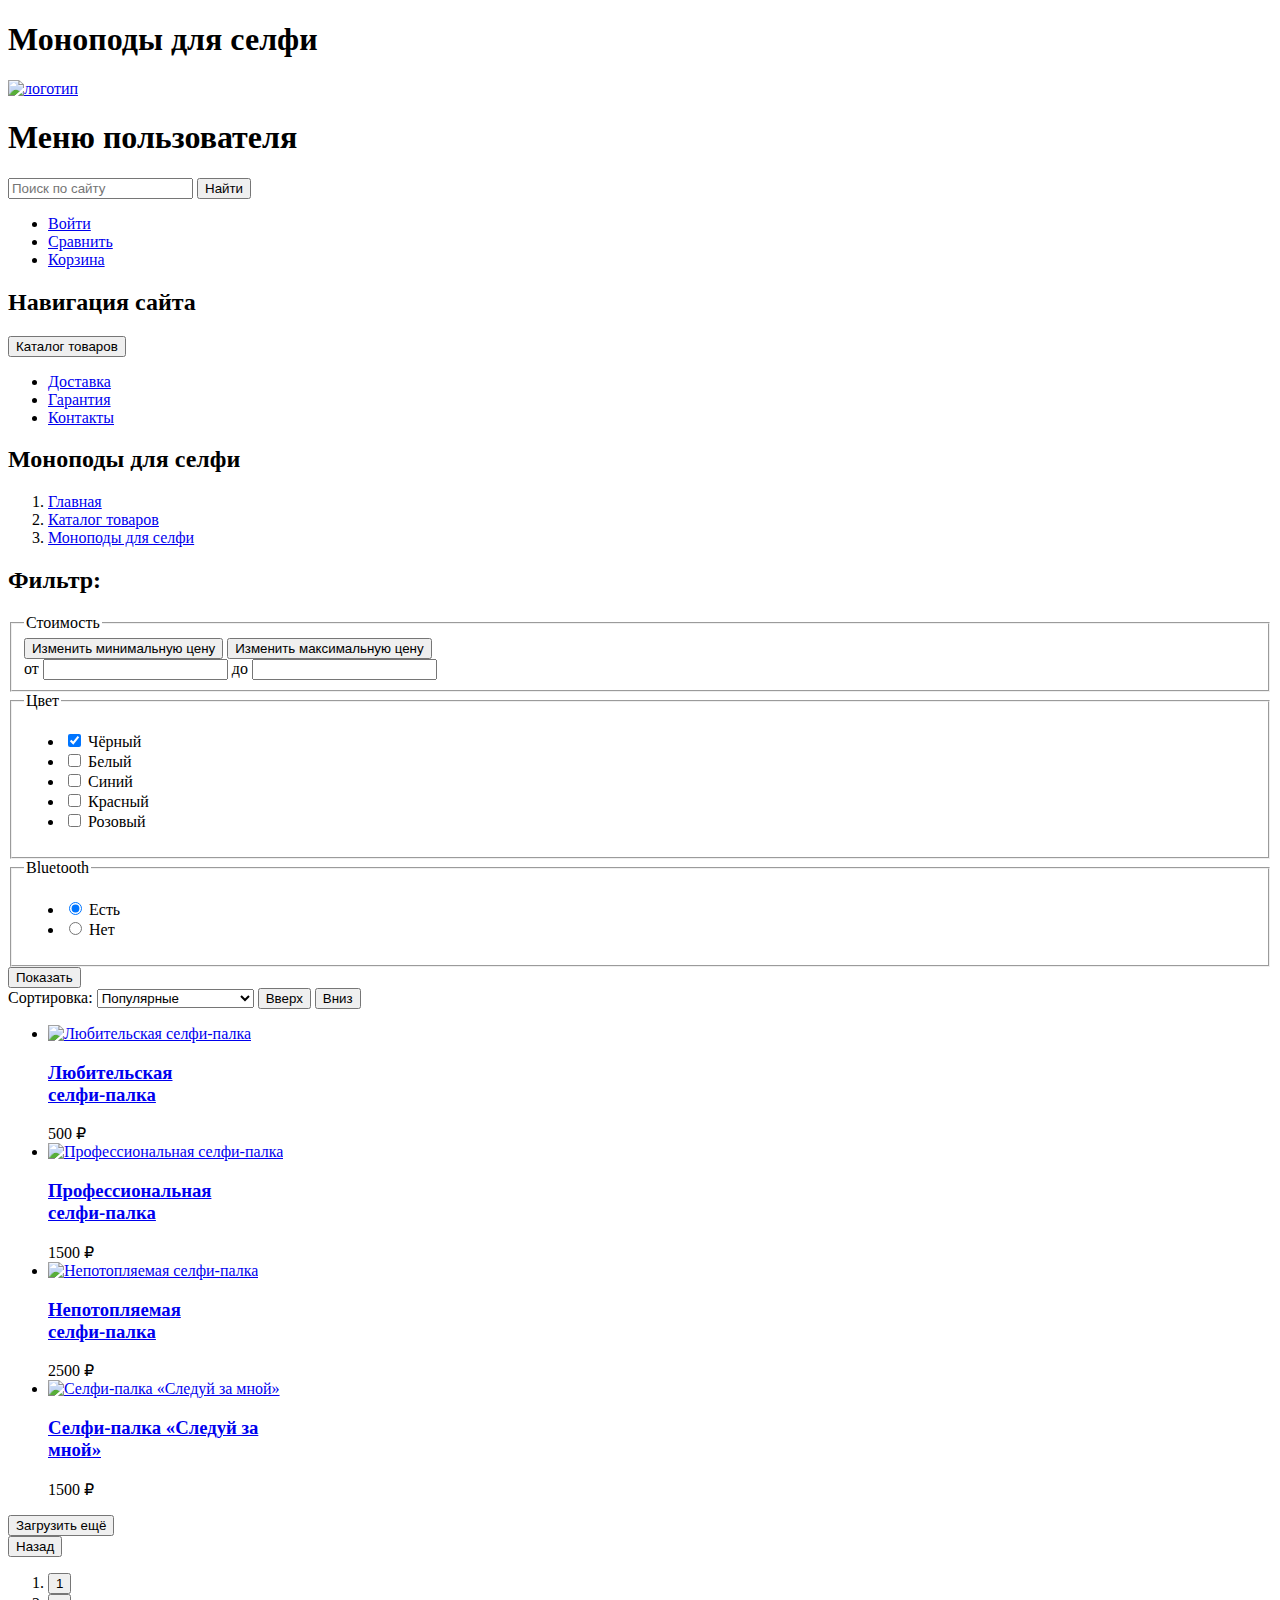
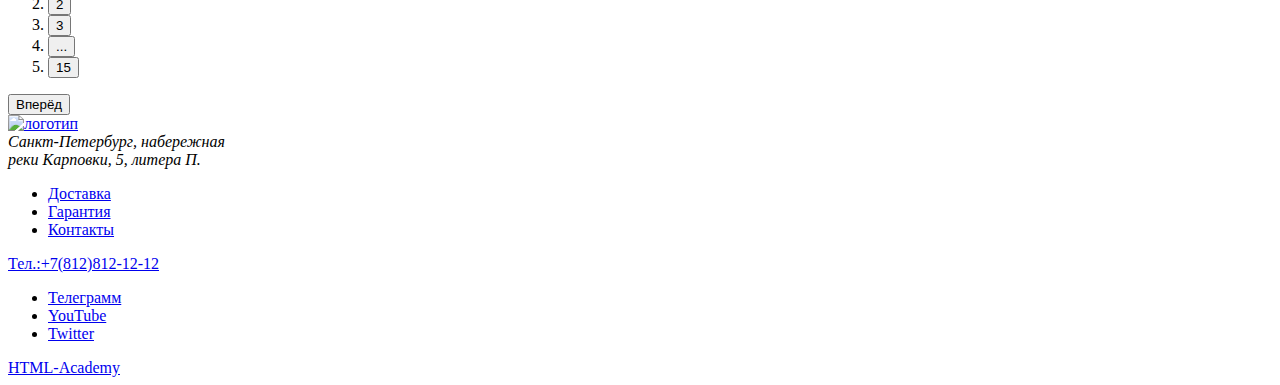
==== catalog.html @ 91c329b7 "Исправил." ====
<!DOCTYPE html>
<html lang="ru">
  <head>
    <meta charset="utf-8">
    <title>HTML Academy: Девайс</title>
    <link rel="stylesheet" href="styles/styles.css">
  </head>
  <body>
<header class="main-header">
  <h1 class="catalog-monopods-title">Моноподы для селфи</h1>
  <nav class="navigation">
  <a href="index.html">
    <img src="images/logo.png" class="logo" width="145" height="36" alt="логотип">
  </a>
<div class="user-menu">
  <h1 class="visually-hidden">Меню пользователя</h1>
  <form class="menu-search" method="get">
    <input type="text" placeholder="Поиск по сайту">
    <button class="menu-search-button" type="submit">Найти</button>
  </form>
  <ul class="user-menu-list">
    <li class="user-menu-item">
  <a href="#" class="header-login">Войти</a>
    </li>
    <li class="user-menu-item">
    <a href="#" class="menu-right-compare">Сравнить</a>
  </li>
  <li class="user-menu-item">
    <a href="#" class="menu-right-cart">Корзина</a>
  </li>
  </ul>
  </div>
  <h2 class="visually-hidden">Навигация сайта</h2>
  <button class="catalog-header">Каталог товаров</button>
  <ul class="navigation-list">
    <li class="navigation-item">
      <a href="#" class="navigation-link">Доставка</a>
    </li>
    <li class="navigation-item">
      <a href="#" class="navigation-link">Гарантия</a>
    </li>
    <li class="navigation-item">
      <a href="#" class="navigation-link">Контакты</a>
    </li>
  </ul>
</nav>
<div class="breadcrumbs">
  <h2 class="breadcrumbs-title">Моноподы для селфи</h2>
  <ol class="breadcrumbs-list">
    <li class="breadcrumbs-item">
      <a href="index.html" class="breadcrumbs-link">Главная</a>
    </li>
    <li class="breadcrumbs-item">
      <a href="catalog.html" class="breadcrumbs-link">Каталог товаров</a>
    </li>
    <li class="breadcrumbs-item">
      <a href="#" class="breadcrumbs-link">Моноподы для селфи</a>
    </li>
  </ol>
  </div>
</header>
<main class="catalog-main">
<section class="catalog">
  <form class="catalog-filter" action="https://echo.htmlacademy.ru/" method="get">
  <h2 class="catalog-filter-title">Фильтр:</h2>
  <fieldset class="catalog-filter-group">
    <legend class="catalog-filter-subtitle">Стоимость</legend>
    <div class="range">
    <button class="range-toggle toggle-min">
      <span class="visually-hidden">Изменить минимальную цену</span>
    </button>
    <button class="range-toggle toggle-max">
      <span class="visually-hidden">Изменить максимальную цену</span>
    </button>
    <div class="range-wrapper-inputs">
      <label class="catalog-filter-label">
        от <input class="range-input" type="number"  name="min-price">
      </label>
      <label class="catalog-filter-label">
        до <input class="range-input" type="number"  name="max-price">
      </label>
    </div>
    </div>
  </fieldset>
  <fieldset class="catalog-filter-group">
    <legend class="catalog-filter-subtitle">Цвет</legend>
    <ul class="color-list">
      <li class="color-item">
        <input type="checkbox" id="black" name="black" checked>
        <label for="black">Чёрный</label>
      </li>
      <li class="color-item">
        <input type="checkbox" id="white" name="white">
        <label for="white">Белый</label>
      </li>
      <li class="color-item">
        <input type="checkbox" id="blue" name="blue">
        <label for="blue">Синий</label>
      </li>
      <li class="color-item">
        <input type="checkbox" id="red" name="red">
        <label for="red">Красный</label>
      </li>
      <li class="color-item">
        <input type="checkbox" id="pink" name="pink">
        <label for="pink">Розовый</label>
      </li>
    </ul>
  </fieldset>
  <fieldset class="catalog-filter-group">
    <legend class="catalog-filter-subtitle">Bluetooth</legend>
    <ul class="bluetooth-list">
      <li class="bluetooth-item">
        <input type="radio" id="yes" name="bluetooth" checked>
        <label for="yes">Есть</label>
      </li>
      <li class="bluetooth-item">
        <input type="radio" id="no"  name="bluetooth">
        <label for="no">Нет</label>
      </li>
    </ul>
  </fieldset>
  <button class="filter-button" type="submit">Показать</button>
  </form>
</section>
<section class="catalog-section">
<div class="catalog-sorting">
  <label class="catalog-sorting-title" for="popular">Сортировка:</label>
<select class="catalog-sorting-select" id="popular">
  <option class="catalog-sorting-select-item">Популярные</option>
  <option class="catalog-sorting-select-item">Цена по возрастанию</option>
  <option class="catalog-sorting-select-item">Цена по убыванию</option>
</select>
<button class="catalog-sorting-up visually-hidden">Вверх</button>
<button class="catalog-sorting-down visually-hidden">Вниз</button>
</div>
<div class="catalog-menu">
<ul class="catalog-list">
  <li class="catalog-card">
   <a class="catalog-card-image-link" href="#">
    <img src="images/product-1.png" class="catalog-card-image" alt="Любительская селфи-палка">
   </a>
   <div class="catalog-card-content">
    <a class="catalog-card-content-link" href="#">
    <h3 class="catalog-card-content-title">Любительская<br>селфи-палка</h3>
    </a>
    <span class="catalog-card-content-price">500 ₽</span>
   </div>
  </li>
  <li class="catalog-card">
    <a class="catalog-card-image-link" href="#">
     <img src="images/product-2.png" class="catalog-card-image" alt="Профессиональная селфи-палка ">
    </a>
    <div class="catalog-card-content">
     <a class="catalog-card-content-link" href="#">
     <h3 class="catalog-card-content-title">Профессиональная<br>селфи-палка </h3>
     </a>
     <span class="catalog-card-content-price">1500 ₽</span>
    </div>
   </li>
   <li class="catalog-card">
    <a class="catalog-card-image-link" href="#">
     <img src="images/product-3.png" class="catalog-card-image" alt="Непотопляемая селфи-палка">
    </a>
    <div class="catalog-card-content">
     <a class="catalog-card-content-link" href="#">
     <h3 class="catalog-card-content-title">Непотопляемая<br>селфи-палка</h3>
     </a>
     <span class="catalog-card-content-price">2500 ₽</span>
    </div>
   </li>
   <li class="catalog-card">
    <a class="catalog-card-image-link" href="#">
     <img src="images/product-4.png" class="catalog-card-image" alt="Селфи-палка «Следуй за мной»">
    </a>
    <div class="catalog-card-content">
     <a class="catalog-card-content-link" href="#">
     <h3 class="catalog-card-content-title">Селфи-палка «Следуй за<br>мной»</h3>
     </a>
     <span class="catalog-card-content-price">1500 ₽</span>
    </div>
   </li>
</ul>
<button class="catalog-download-more">Загрузить ещё</button>
<div class="catalog-pagination">
  <button class="catalog-pagination-button-back">Назад</button>
  <ol class="catalog-pagination-list">
    <li class="catalog-pagination-item">
      <button class="catalog-pagination-number">1</button>
    </li>
    <li class="catalog-pagination-item">
      <button class="catalog-pagination-number">2</button>
    </li>
    <li class="catalog-pagination-item">
      <button class="catalog-pagination-number">3</button>
    </li>
    <li class="catalog-pagination-item">
      <button class="catalog-pagination-number">...</button>
    </li>
    <li class="catalog-pagination-item" start="15">
      <button class="catalog-pagination-number">15</button>
    </li>
  </ol>
  <button class="catalog-pagination-button-next">Вперёд</button>
</div>
</div>
</section>
</main>
<footer class="main-footer">
  <a href="index.html" >
    <img src="images/logo-footer.png" class="logo" alt="логотип ">
  </a>
  <address class="footer-address-text">Санкт-Петербург, набережная<br>реки Карповки, 5, литера П.</address>
  <div class="footer-navigation">
    <ul class="footer-menu-list">
      <li class="footer-menu-item">
        <a href="#" class="footer-menu-link">Доставка</a>
      </li>
      <li class="footer-menu-item">
        <a href="#" class="footer-menu-link">Гарантия</a>
      </li>
      <li class="footer-menu-item">
        <a href="#" class="footer-menu-link">Контакты</a>
      </li>
    </ul>
    </div>
    <a class="contacts-phone" href="tel:+78128121212">Тел.:+7(812)812-12-12</a>
    <ul class="footer-social-list">
      <li class="footer-social-item">
        <a class="buttom-social" href="https://t.me/htmlacademy">
          <span class="visually-hidden">Телеграмм</span>
        </a>
      </li>
      <li class="footer-social-item">
        <a class="buttom-social" href="https://www.youtube.com/user/htmlacademyru">
          <span class="visually-hidden">YouTube</span>
        </a>
      </li>
      <li class="footer-social-item">
        <a class="buttom-social" href="https://twitter.com/htmlacademy_ru">
          <span class="visually-hidden">Twitter</span>
        </a>
      </li>
    </ul>
    <a class="html-academy-link" href=" https://htmlacademy.ru/" >
      <span class="visually-hidden">HTML-Academy</span>
    </a>
  </footer>
    </body>
  </html>
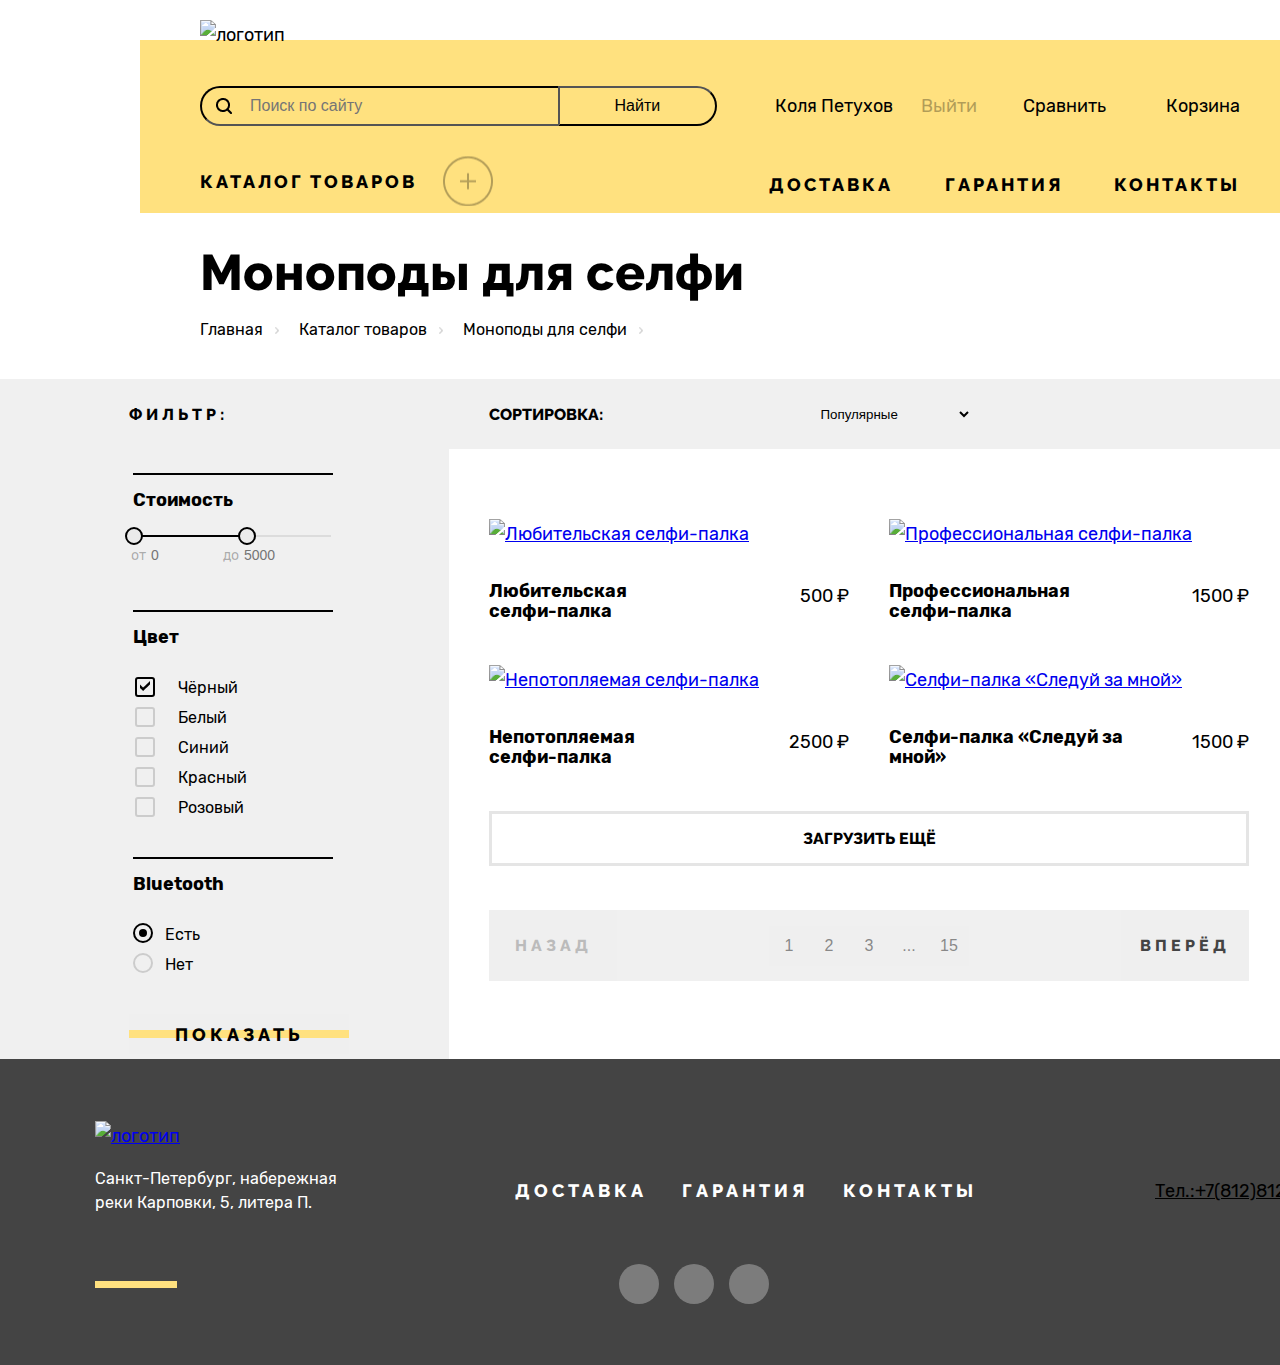
==== commit 5544e670: "Декоративные элементы" ====
--- a/catalog.html
+++ b/catalog.html
@@ -7,9 +7,9 @@
   </head>
   <body>
 <header class="main-header">
-  <h1 class="catalog-monopods-title">Моноподы для селфи</h1>
+  <h1 class="catalog-monopods-title visually-hidden">Моноподы для селфи</h1>
   <nav class="navigation">
-  <a href="index.html">
+  <a href="index.html" class="logo-header">
     <img src="images/logo.png" class="logo" width="145" height="36" alt="логотип">
   </a>
 <div class="user-menu">
@@ -18,10 +18,15 @@
     <input type="text" placeholder="Поиск по сайту">
     <button class="menu-search-button" type="submit">Найти</button>
   </form>
+  <ul class="user-login-list">
+    <li class="user-login-item">
+      <a href="#" class="header-login">Коля Петухов</a>
+        </li>
+    <li class="user-login-item close">
+       <a href="#" class="header-login closer">Выйти</a>
+    </li>
+  </ul>
   <ul class="user-menu-list">
-    <li class="user-menu-item">
-  <a href="#" class="header-login">Войти</a>
-    </li>
     <li class="user-menu-item">
     <a href="#" class="menu-right-compare">Сравнить</a>
   </li>
@@ -60,49 +65,51 @@
   </div>
 </header>
 <main class="catalog-main">
-<section class="catalog">
+<section class="catalog-filter-products">
   <form class="catalog-filter" action="https://echo.htmlacademy.ru/" method="get">
   <h2 class="catalog-filter-title">Фильтр:</h2>
-  <fieldset class="catalog-filter-group">
+  <fieldset class="catalog-filter-group range-group">
     <legend class="catalog-filter-subtitle">Стоимость</legend>
-    <div class="range">
+    <div class="range-scale">
+      <div class="range-bar">
     <button class="range-toggle toggle-min">
       <span class="visually-hidden">Изменить минимальную цену</span>
     </button>
     <button class="range-toggle toggle-max">
       <span class="visually-hidden">Изменить максимальную цену</span>
     </button>
+      </div>
+    </div>
     <div class="range-wrapper-inputs">
       <label class="catalog-filter-label">
-        от <input class="range-input" type="number"  name="min-price">
+        от <input class="range-input" type="number"  name="min-price" placeholder="0">
       </label>
       <label class="catalog-filter-label">
-        до <input class="range-input" type="number"  name="max-price">
+        до <input class="range-input" type="number"  name="max-price" placeholder="5000">
       </label>
     </div>
-    </div>
   </fieldset>
-  <fieldset class="catalog-filter-group">
+  <fieldset class="catalog-filter-group color-group">
     <legend class="catalog-filter-subtitle">Цвет</legend>
     <ul class="color-list">
       <li class="color-item">
-        <input type="checkbox" id="black" name="black" checked>
+        <input  type="checkbox" id="black" name="black" checked>
         <label for="black">Чёрный</label>
       </li>
       <li class="color-item">
-        <input type="checkbox" id="white" name="white">
+        <input  type="checkbox" id="white" name="white">
         <label for="white">Белый</label>
       </li>
       <li class="color-item">
-        <input type="checkbox" id="blue" name="blue">
+        <input  type="checkbox" id="blue" name="blue">
         <label for="blue">Синий</label>
       </li>
       <li class="color-item">
-        <input type="checkbox" id="red" name="red">
+        <input  type="checkbox" id="red" name="red">
         <label for="red">Красный</label>
       </li>
       <li class="color-item">
-        <input type="checkbox" id="pink" name="pink">
+        <input  type="checkbox" id="pink" name="pink">
         <label for="pink">Розовый</label>
       </li>
     </ul>
@@ -131,8 +138,10 @@
   <option class="catalog-sorting-select-item">Цена по возрастанию</option>
   <option class="catalog-sorting-select-item">Цена по убыванию</option>
 </select>
-<button class="catalog-sorting-up visually-hidden">Вверх</button>
-<button class="catalog-sorting-down visually-hidden">Вниз</button>
+<div class="catalog-sorting-button">
+<button class="catalog-sorting-up"> </button>
+<button class="catalog-sorting-down"> </button>
+</div>
 </div>
 <div class="catalog-menu">
 <ul class="catalog-list">
@@ -146,6 +155,9 @@
     </a>
     <span class="catalog-card-content-price">500 ₽</span>
    </div>
+   <div class="catalog-card-hover">
+    <a href="#" class="catalog-card-hover-link">Подробнее</a>
+   </div>
   </li>
   <li class="catalog-card">
     <a class="catalog-card-image-link" href="#">
@@ -157,6 +169,9 @@
      </a>
      <span class="catalog-card-content-price">1500 ₽</span>
     </div>
+    <div class="catalog-card-hover">
+      <a href="#" class="catalog-card-hover-link">Подробнее</a>
+     </div>
    </li>
    <li class="catalog-card">
     <a class="catalog-card-image-link" href="#">
@@ -168,6 +183,9 @@
      </a>
      <span class="catalog-card-content-price">2500 ₽</span>
     </div>
+    <div class="catalog-card-hover">
+      <a href="#" class="catalog-card-hover-link">Подробнее</a>
+     </div>
    </li>
    <li class="catalog-card">
     <a class="catalog-card-image-link" href="#">
@@ -179,6 +197,9 @@
      </a>
      <span class="catalog-card-content-price">1500 ₽</span>
     </div>
+    <div class="catalog-card-hover">
+      <a href="#" class="catalog-card-hover-link">Подробнее</a>
+     </div>
    </li>
 </ul>
 <button class="catalog-download-more">Загрузить ещё</button>
@@ -210,8 +231,8 @@
   <a href="index.html" >
     <img src="images/logo-footer.png" class="logo" alt="логотип ">
   </a>
-  <address class="footer-address-text">Санкт-Петербург, набережная<br>реки Карповки, 5, литера П.</address>
   <div class="footer-navigation">
+  <p class="footer-address-text">Санкт-Петербург, набережная<br>реки Карповки, 5, литера П.</p>
     <ul class="footer-menu-list">
       <li class="footer-menu-item">
         <a href="#" class="footer-menu-link">Доставка</a>
@@ -223,21 +244,23 @@
         <a href="#" class="footer-menu-link">Контакты</a>
       </li>
     </ul>
-    </div>
-    <a class="contacts-phone" href="tel:+78128121212">Тел.:+7(812)812-12-12</a>
+      <a class="contacts-phone" href="tel:+78128121212">Тел.:+7(812)812-12-12</a>
+    </div>
+    <div class="footer-bottom">
+    <hr color="#FFE17F" width="80px" size="7px">
     <ul class="footer-social-list">
       <li class="footer-social-item">
-        <a class="buttom-social" href="https://t.me/htmlacademy">
+        <a class="button-social" href="https://t.me/htmlacademy">
           <span class="visually-hidden">Телеграмм</span>
         </a>
       </li>
       <li class="footer-social-item">
-        <a class="buttom-social" href="https://www.youtube.com/user/htmlacademyru">
+        <a class="button-social" href="https://www.youtube.com/user/htmlacademyru">
           <span class="visually-hidden">YouTube</span>
         </a>
       </li>
       <li class="footer-social-item">
-        <a class="buttom-social" href="https://twitter.com/htmlacademy_ru">
+        <a class="button-social" href="https://twitter.com/htmlacademy_ru">
           <span class="visually-hidden">Twitter</span>
         </a>
       </li>
@@ -245,6 +268,7 @@
     <a class="html-academy-link" href=" https://htmlacademy.ru/" >
       <span class="visually-hidden">HTML-Academy</span>
     </a>
+    </div>
   </footer>
     </body>
   </html>
--- a/styles/styles.css
+++ b/styles/styles.css
@@ -0,0 +1,1605 @@
+@font-face {
+  font-family:"Raleway";
+  font-style: normal;
+  font-weight: 800;
+  src: url("../fonts/raleway/raleway-800.woff2") format("woff2");
+  font-display: swap;
+}
+@font-face {
+  font-family:"Rubik";
+  font-style: normal;
+  font-weight: 400;
+  src: url("../fonts/rubik/rubik-400.woff2") format("woff2");
+  font-display: swap;
+}
+@font-face {
+  font-family:"Rubik";
+  font-style: normal;
+  font-weight: 700;
+  src: url("../fonts/rubik/rubik-700.woff2") format("woff2");
+  font-display: swap;
+}
+html{
+  height: 100%;
+}
+body{
+  font-family:"Rubik";
+  font-size: 18px;
+  line-height: 30px;
+  background-color: white;
+  color: black;
+  margin: 0;
+  display: flex;
+ flex-direction: column;
+ min-height: 100%;
+ align-items: center;
+ min-width: 1440px;
+}
+.main-index{
+  flex-grow: 1;
+  display: flex;
+    flex-direction: column;
+    align-items: center;
+}
+.main-header{
+  margin: 0 auto;
+  padding-top: 40px;
+}
+.user-menu{
+  display: flex;
+  justify-content: space-between;
+  width: 100%;
+  align-items: center;
+  margin-bottom: 30px;
+}
+.navigation{
+  box-sizing: border-box;
+  padding: 0 60px;
+  padding-top: 46px;
+  background-color: #FFE17F;
+  display:flex;
+  flex-wrap: wrap;
+  justify-content: space-between;
+  width: 1160px;
+
+}
+.navigation a{
+  text-decoration: none;
+  color: black;
+}
+.user-login-list{
+  list-style-type: none;
+  padding: 0;
+  margin: 0;
+  min-width: 231px;
+  display: flex;
+  margin-left: 11px;
+}
+.user-login-item{
+  display: block;
+  height: 100%;
+}
+.user-login-item:first-child{
+  margin-right: 28px;
+  position: relative;
+}
+.user-login-item:first-child::before{
+  content: " ";
+  width: 15px;
+  height: 12px;
+  position: absolute;
+  background-image: url("../images/login-icon.png");
+  background-position: center;
+  background-repeat: no-repeat;
+  top:25%;
+  left: 0;
+}
+.header-login{
+  display: block;
+  height: 100%;
+  padding-left: 27px;
+}
+.user-login-item:hover{
+  opacity: 60%;
+}
+.user-login-item:active{
+  opacity: 30%;
+}
+.header-login:focus{
+  outline: none;
+  border: 2px solid #AF4FFF;
+}
+.closer{
+  opacity: 30%;
+  padding: 0;
+}
+
+.user-menu-list{
+  display: flex;
+  list-style-type: none;
+  padding: 0;
+  margin: 0;
+}
+.user-menu-item{
+  margin-right: 36px;
+  position: relative;
+}
+.user-menu-item a{
+  display: block;
+  height: 100%;
+  padding-left: 24px;
+}
+.user-menu-item:hover{
+  opacity: 60%;
+}
+.user-menu-item:active{
+  opacity: 30%;
+}
+.user-menu-item a:focus{
+  outline: none;
+  border: 2px solid #AF4FFF;
+}
+.user-menu-item:last-child{
+  margin-right: 0;
+}
+
+.menu-right-compare::before{
+  content: " ";
+  width: 10px;
+  height: 12px;
+  position: absolute;
+  background-image: url("../images/compare-icon.png");
+  background-position: center;
+  background-repeat: no-repeat;
+  top: 9px;
+  left: 0;
+}
+.user-menu-item:nth-child(2)::before{
+  content: " ";
+  width: 16px;
+  height: 14px;
+  position: absolute;
+  background-image: url("../images/cart-icon.png");
+  background-position: center;
+  background-repeat: no-repeat;
+  top: 6px;
+  left: 0;
+}
+.menu-search{
+  width: 517px;
+    display: flex;
+    height: 40px;
+    position: relative;
+}
+.menu-search input{
+  box-sizing: border-box;
+  width: 359px;
+  border-top-left-radius:50px ;
+  border-bottom-left-radius: 50px;
+  padding-left: 48px;
+  background-color: rgba(255,255,255,0);
+  border-color: black;
+  border-right: none;
+  font-size: 16px;
+  line-height: 20px;
+}
+.menu-search::before{
+  content: " ";
+  width: 16px;
+  height: 16px;
+  position: absolute;
+  background-image: url("../images/menu-search-icon.png");
+  background-position: center;
+  background-repeat: no-repeat;
+  top: 12px;
+  left: 16px;
+}
+.menu-search:focus{
+  outline: none;
+  border: 2px solid #AF4FFF;
+}
+.menu-search-button{
+  width: 160px;
+  border-top-right-radius: 50px;
+  border-bottom-right-radius: 50px;
+  background-color: rgba(255,255,255,0);
+  font-size: 16px;
+  line-height: 20px;
+}
+.menu-search-button:hover{
+  background-color: black;
+  color: white;
+}
+.menu-search-button:active{
+  background-color: black;
+  color: white;
+  opacity: 30%;
+}
+.menu-search-button:disabled{
+  opacity: 30%;
+}
+.navigation-list{
+  display: flex;
+  font-family: "Raleway";
+  text-transform: uppercase;
+  line-height: 21px;
+  list-style-type: none;
+  letter-spacing: 3px;
+  padding: 0;
+  min-width: 471px;
+  justify-content: space-between;
+}
+.navigation-link:hover{
+  opacity: 60%;
+}
+.navigation-link:active{
+  opacity: 30%;
+}
+.navigation-link:focus{
+  outline: none;
+  border: 2px solid #AF4FFF;
+}
+.catalog-header{
+  font-family: "Raleway";
+  text-transform: uppercase;
+  line-height: 21px;
+  height: 50px;
+  width: 293px;
+  background-color: rgba(255,255,255,0);
+  text-align: left;
+  padding: 0;
+  border: none;
+  font-size: 18px;
+  letter-spacing: 3px;
+  position: relative;
+  background-image: url("../images/catalog-plus1.png");
+  background-position: right;
+  background-repeat: no-repeat;
+  cursor: pointer;
+}
+
+.catalog-header:hover,
+.catalog-header:active
+{
+  background-image: url("../images/catalog-plus.png");
+  background-position: right;
+  background-repeat: no-repeat;
+}
+.catalog-header:focus{
+  outline: none;
+  border: 2px solid #AF4FFF;
+}
+.logo-header{
+  position: absolute;
+  top:20px;
+}
+.logo-header:hover{
+  opacity: 60%;
+}
+.logo-header:active{
+  opacity: 30%;
+}
+.logo-header:focus{
+  outline: none;
+  border: 2px solid #AF4FFF;
+}
+.visually-hidden {
+  position: absolute;
+  width: 1px;
+  height: 1px;
+  margin: -1px;
+  padding: 0;
+  border: 0;
+  clip: rect(0 0 0 0);
+  overflow: hidden;
+}
+
+.slider-index{
+  width: 1160px;
+  position: relative;
+  margin-bottom: 70px;
+}
+.slider-pagination{
+  padding: 0;
+  margin: 0;
+}
+.slider-number{
+  color: white;
+  display: block;
+  width: 1160px;
+  font-size: 180px;
+  font-weight: 700;
+  height: 126px;
+  text-align: end;
+  box-sizing: border-box;
+  padding-top: 61px;
+  padding-right: 51px;
+  background-color: #FFE17F;
+  position: absolute;
+  z-index: -1;
+}
+
+.slider-about-product{
+padding-top: 99px;
+padding-right: 12px;
+}
+.slider-pagination-item{
+  display: flex;
+  flex-wrap: wrap;
+  justify-content: space-between;
+}
+.slider-pagination-item img{
+  margin-top: -23px;
+}
+.slider-pagination-item:not(.active){
+  display: none;
+}
+.slider-pagination-title{
+  font-family: "Raleway";
+  font-size: 50px;
+  line-height: 50px;
+  margin: 0;
+  margin-bottom: 29px;
+}
+.slider-description{
+  margin: 0;
+  margin-bottom: 50px;
+}
+.slider-pagination-detailed{
+  font-family: "Raleway";
+  text-transform: uppercase;
+  letter-spacing: 4px;
+  display: block;
+  width: 220px;
+  height: 40px;
+  text-align: center;
+  color: black;
+  text-decoration: none;
+  margin-bottom: 50px;
+  position: relative;
+  background-color: rgba(255,255,255,0);
+  box-sizing: border-box;
+    padding-top: 5px;
+}
+.slider-pagination-detailed::before{
+  position: absolute;
+  content: " ";
+  width: 220px;
+  height: 8px;
+  background-color: #FFE17F;
+  top: 15px;
+  left:0;
+  z-index: -1;
+}
+.slider-pagination-detailed:hover{
+  background-color: #FFE17F;
+}
+.slider-pagination-detailed:active{
+  background-color: #FFCC33;
+}
+.slider-pagination-detailed:focus{
+  outline: none;
+  border: 2px solid #AF4FFF;
+}
+.slider-pagination-feature{
+  display: flex;
+  padding: 0;
+  list-style-type: none;
+}
+.feature-item{
+  margin-right: 20px;
+}
+.feature-title{
+  font-size: 36px;
+  font-weight: 400;
+  margin: 0;
+  margin-bottom: 12px;
+}
+.feature-item span{
+  font-size: 16px;
+}
+.slider-controls{
+  position: absolute;
+  width: 530px;
+  display: flex;
+  justify-content: space-between;
+  top:186px;
+  left:30px;
+}
+.slider-next{
+  width: 20px;
+  height: 60px;
+  border: none;
+  background-image: url("../images/slider-next.png");
+  background-position: center;
+  background-repeat: no-repeat;
+  background-color: white;
+  cursor: pointer;
+}
+.slider-back{
+  width: 20px;
+  height: 60px;
+  border: none;
+  background-image: url("../images/slider-back.png");
+  background-position: center;
+  background-repeat: no-repeat;
+  background-color: white;
+  cursor: pointer;
+}
+.slider-button:hover{
+  opacity: 60%;
+}
+.slider-button:active{
+  opacity: 30%;
+}
+.slider-button:focus{
+  outline: none;
+  border: 2px solid #AF4FFF;
+}
+.indicator-list{
+  padding: 0;
+  margin: 0;
+  display: flex;
+  justify-content: center;
+  list-style-type: none;
+  position: absolute;
+    left: 45%;
+    bottom: -6px;
+}
+.indicator-button{
+  width: 12px;
+  height: 12px;
+  border: 2px solid black;
+  background-color: white;
+  border-radius: 50%;
+  padding: 0;
+  margin-left: 20px;
+}
+.indicator-button:hover{
+  opacity: 60%;
+}
+.indicator-button:active{
+  opacity: 30%;
+}
+.indicator-button:active{
+  outline: none;
+  border: 2px solid #AF4FFF;
+}
+.indicator-slider-1{
+  background-color: black;
+}
+.category-catalog{
+  margin: 0;
+  padding: 0;
+  display: flex;
+  list-style-type: none;
+  width: 1160px;
+  justify-content: space-between;
+  margin-bottom: 70px;
+}
+.category-catalog-item{
+  height: 253px;
+  width: 164px;
+  box-sizing: border-box;
+  line-height: 24px;
+}
+.category-catalog-link{
+  font-family: "Raleway";
+    text-decoration: none;
+    color: black;
+    height: 100%;
+    display: block;
+    padding-top: 192px;
+    box-sizing: border-box;
+}
+.category-catalog-item:nth-child(1) a{
+  background-image: url("../images/vr-glasses.png"), linear-gradient(to bottom, #FFE17F 160px, white 0%);
+  background-repeat: no-repeat;
+  background-position-x: 50%;
+  background-position-y: 25%;
+}
+.category-catalog-item:nth-child(1) a:hover{
+  background-image: url("../images/vr-glasses.png"), linear-gradient(to bottom, #FFC700 160px, white 0%);
+  background-repeat: no-repeat;
+  background-position-x: 50%;
+  background-position-y: 25%;
+}
+.category-catalog-item:nth-child(2){
+  background-image: url("../images/monopods.png"), linear-gradient(to bottom, #FFE17F 160px, white 0%);
+  background-repeat: no-repeat;
+  background-position-x: 50%;
+  background-position-y: 31%;
+}
+.category-catalog-item:nth-child(2) a:hover{
+  background-image: url("../images/monopods.png"), linear-gradient(to bottom, #FFC700 160px, white 0%);
+  background-repeat: no-repeat;
+  background-position-x: 50%;
+  background-position-y: 31%;
+}
+.category-catalog-item:nth-child(3){
+  background-image: url("../images/action-camera.png"), linear-gradient(to bottom, #FFE17F 160px, white 0%);
+  background-repeat: no-repeat;
+  background-position-x: 50%;
+  background-position-y: 21%;
+}
+.category-catalog-item:nth-child(3) a:hover{
+  background-image: url("../images/action-camera.png"), linear-gradient(to bottom, #FFC700 160px, white 0%);
+  background-repeat: no-repeat;
+  background-position-x: 50%;
+  background-position-y: 21%;
+}
+.category-catalog-item:nth-child(4){
+  background-image: url("../images/fitnes.svg"), linear-gradient(to bottom, #FFE17F 160px, white 0%);
+  background-repeat: no-repeat;
+  background-position-x: 50%;
+  background-position-y: 23%;
+}
+.category-catalog-item:nth-child(4) a:hover{
+  background-image: url("../images/fitnes.svg"), linear-gradient(to bottom, #FFC700 160px, white 0%);
+  background-repeat: no-repeat;
+  background-position-x: 50%;
+  background-position-y: 23%;
+}
+.category-catalog-item:nth-child(5){
+  background-image: url("../images/watch.png"), linear-gradient(to bottom, #FFE17F 160px, white 0%);
+  background-repeat: no-repeat;
+  background-position-x: 50%;
+  background-position-y: 19%;
+}
+.category-catalog-item:nth-child(5) a:hover{
+  background-image: url("../images/watch.png"), linear-gradient(to bottom, #FFC700 160px, white 0%);
+  background-repeat: no-repeat;
+  background-position-x: 50%;
+  background-position-y: 19%;
+}
+.category-catalog-item:nth-child(6){
+  background-image: url("../images/quadrocopter.png"), linear-gradient(to bottom, #FFE17F 160px, white 0%);
+  background-repeat: no-repeat;
+  background-position-x: 50%;
+  background-position-y: 23%;
+}
+.category-catalog-item:nth-child(6) a:hover{
+  background-image: url("../images/quadrocopter.png"), linear-gradient(to bottom, #FFC700 160px, white 0%);
+  background-repeat: no-repeat;
+  background-position-x: 50%;
+  background-position-y: 23%;
+}
+.category-catalog-item:active{
+  opacity: 30%;
+}
+.category-catalog-item a:focus{
+  outline: none;
+  border: 2px solid #AF4FFF;
+}
+.advantages{
+  display: flex;
+  background:linear-gradient(to bottom, white 102px, #F0F0F0 0%);
+  margin-bottom: 70px;
+  width: 1440px;
+  padding-left: 37px;
+  box-sizing: border-box;
+  height: 391px;
+}
+.advantages-group{
+  list-style-type: none;
+  padding: 0;
+  min-height: 270px;
+  width: 287px;
+  margin-right: 117px;
+  margin-top: 60px;
+  margin-left: 100px;
+  position: relative;
+}
+.advantages-group::before{
+  content: " ";
+width: 7px;
+height: 319px;
+background-color: black;
+position: absolute;
+top: -60px;
+left: 280px;
+z-index: 0;
+}
+.advantages-group-item{
+  background-color: rgba(255,255,255,0);
+  margin-bottom: 35px;
+}
+.advantages-group-item:first-child{
+  background-color: black;
+}
+.advantages-group-item:first-child button{
+  color: #FFE17F;
+}
+.advantages-group-item:first-child button:hover,
+.advantages-group-item:first-child button:active{
+  margin-left: 15px;
+}
+.advantages-group-item:last-child{
+  margin-bottom: 0;
+}
+.advantages-group-button{
+  font-size: 18px;
+  font-family: "Raleway";
+  text-transform: uppercase;
+  letter-spacing: 4px;
+  border: none;
+  width: 160px;
+  height: 40px;
+  background-color: rgba(255,255,255,0);
+  position: relative;
+  cursor: pointer;
+  background-image: url("../images/back-button.png");
+  background-repeat: no-repeat;
+  background-position: center;
+}
+.advantages-group-item:not(:first-child) button:hover{
+  background-color: #FFE17F;
+}
+.advantages-group-item:not(:first-child) button:active{
+  background-color: #FFC700;
+  background-image: none;
+}
+.advantages-group-item:first-child button{
+  background-color: black;
+  background-image: none;
+}
+.advantages-description{
+  list-style-type: none;
+  margin: 0;
+  padding: 0;
+  padding-top: 70px;
+}
+.advantages-description-item{
+  width: 700px;
+}
+.advantages-description-item:not(.active){
+  display: none;
+}
+.advantages-description-item:nth-child(1){
+  background-image: url("../images/delivery.png");
+  background-repeat: no-repeat;
+  background-position-x: 100%;
+}
+.advantages-description-item:nth-child(2){
+  background-image: url("../images/warranty.png");
+  background-repeat: no-repeat;
+  background-position-x: 100%;
+}
+.advantages-description-item:nth-child(3){
+  background-image: url("../images/credit.png");
+  background-repeat: no-repeat;
+  background-position-x: 100%;
+}
+.advantages-description-title{
+  font-family: "Raleway";
+  font-size: 50px;
+  line-height: 50px;
+  margin: 0;
+  margin-bottom: 34px;
+}
+.advantages-description p{
+  margin: 0;
+}
+.delivery-index{
+  display:flex ;
+  justify-content: center;
+  height: 100px;
+  background:linear-gradient(to right, #FFE17F 125px, #F0F0F0 0%);
+  margin-bottom: 70px;
+}
+.delivery-index:hover{
+  background:linear-gradient(to right, #FFC700 125px, #F0F0F0 0%);
+}
+.delivery-index:active{
+  opacity: 30%;
+}
+.delivery-button{
+  font-family: "Raleway";
+  font-size: 20px;
+  line-height: 23px;
+  text-transform: uppercase;
+  letter-spacing: 4px;
+  display: block;
+    height: 100px;
+    color: black;
+    text-decoration: none;
+    width: 1035px;
+    text-align: center;
+    box-sizing: border-box;
+    padding-top: 40px;
+    padding-left: 125px;
+    background:url("../images/delivery-icon.png");
+    background-repeat: no-repeat;
+    background-position-x: 40px;
+    background-position-y: center;
+}
+.delivery-button-info{
+  border: none;
+  width: 125px;
+  cursor: pointer;
+}
+.delivery-button-info span{
+  display: block;
+  width: 40px;
+  height: 40px;
+  background: rgba(220, 220, 220, 0.5);
+  text-align: center;
+  padding: 14px 0;
+  box-sizing: border-box;
+  border-radius: 50%;
+  margin: 0 auto;
+}
+.index-columns{
+  display: flex;
+  justify-content: space-between;
+  margin-bottom: 70px;
+  width: 1160px;
+}
+.index-columns h2{
+  font-family: "Raleway";
+  font-size: 50px;
+  line-height: 50px;
+  margin: 48px 0;
+}
+.about p{
+  margin-bottom: 30px;
+}
+.about-transport-company-list{
+  margin: 0;
+  padding: 0;
+  margin-bottom: 30px;
+}
+.about-transport-company-item{
+  font-weight: 700;
+  line-height: 20px;
+  margin-bottom: 19px;
+  margin-left: 22px;
+  padding-left: 13px;
+}
+.about-transport-company-item::marker{
+  color: #FFE17F;
+}
+.about-link{
+  font-family: "Raleway";
+  text-transform: uppercase;
+  letter-spacing: 4px;
+    display: block;
+    width: 270px;
+    text-align: center;
+  position: relative;
+  }
+  .about-link:hover{
+    background-color: #FFE17F;
+  }
+  .about-link:active{
+    background-color: #FFC700;
+  }
+  .about-link:focus{
+    outline: none;
+  border: 2px solid #AF4FFF;
+  }
+  .about-link::before{
+    content: " ";
+width: 270px;
+height: 8px;
+background-color: #FFE17F;
+position: absolute;
+top: 10px;
+left: 0;
+z-index: -1;
+  }
+.contacts{
+  margin-right: 18px;
+}
+.contacts-subtitle{
+  font-weight: 700;
+  font-size: 24px;
+}
+.contacts-link{
+  font-family: "Raleway";
+  text-transform: uppercase;
+  letter-spacing: 4px;
+    display: block;
+    width: 260px;
+    text-align: center;
+    color: black;
+    text-decoration: none;
+    position: relative;
+}
+.contacts-link:hover{
+  background-color: #FFE17F;
+}
+.contacts-link:active{
+  background-color: #FFC700;
+}
+.contacts-link:focus{
+  outline: none;
+border: 2px solid #AF4FFF;
+}
+.contacts-link::before{
+  content: " ";
+width: 260px;
+height: 8px;
+background-color: #FFE17F;
+position: absolute;
+top: 10px;
+left: 0;
+z-index: -1;
+}
+.contacts-address-text{
+  margin-bottom: 0;
+}
+.contacts-phone{
+  color: black;
+  font-style: normal;
+  font-family: "Rubik";
+  font-size: 18px;
+}
+.contacts-schedule{
+  padding: 0;
+  margin: 0;
+  list-style-type: none;
+  margin-bottom: 30px;
+}
+.mailing{
+  background-color: #F0F0F0;
+  padding-top: 64px;
+  width: 1440px;
+  padding-left: 140px;
+  display: flex;
+  justify-content: space-between;
+  flex-wrap: wrap;
+  padding-right: 121px;
+  box-sizing: border-box;
+}
+.mailing-title{
+  font-family: "Raleway";
+  font-size: 50px;
+  line-height: 50px;
+  margin: 0;
+  margin-bottom: 144px;
+}
+.mailing-reason{
+display: block;
+margin: 0;
+margin-bottom: 10px;
+}
+.mailing-form{
+  display: flex;
+  margin-bottom: 56px;
+}
+.mailing-form input{
+  width: 557px;
+  height: 55px;
+  background-color: rgba(255,255,255,0);
+  padding-left: 16px;
+  box-sizing: border-box;
+  border-color: #C4C4C4;
+  border-width: 3px;
+  border-top: none;
+  border-left: none;
+  font-size: 18px;
+  color: #444444;
+}
+.mailing-form input:hover{
+  background-color: #DCDCDC;
+}
+.mailing-form input:focus{
+  outline: none;
+border: 2px solid #AF4FFF;
+}
+.button-mailing{
+  font-family: "Raleway";
+  line-height: 21px;
+  text-transform: uppercase;
+  background-color: rgba(255,255,255,0);
+  border-color: #C4C4C4;
+  border-width: 3px;
+  width: 253px;
+  font-size: 18px;
+  letter-spacing: 4px;
+  cursor: pointer;
+}
+.button-mailing:hover{
+  background-color: #DCDCDC;
+}
+.button-mailing:active{
+  background-color: #DCDCDC;
+  opacity: 30%;
+}
+.button-mailing:focus{
+  outline: none;
+  border: 2px solid #AF4FFF;
+}
+.mailing span{
+  padding-top: 16px;
+  position: relative;
+}
+.mailing span::before{
+  position: absolute;
+  width: 14px;
+  height: 14px;
+  content: " ";
+  background-image: url("../images/free.png");
+  background-position: center;
+  background-repeat: no-repeat;
+  top: 24px;
+  left: -30px;
+}
+.main-footer{
+  background-color: #444444;
+  color: white;
+  padding-top: 62px;
+  padding-left: 95px;
+    padding-right: 100px;
+  padding-bottom: 61px;
+  width: 1440px;
+  margin: 0 auto;
+  box-sizing: border-box;
+}
+.footer-navigation{
+  display: flex;
+  justify-content: space-between;
+  align-items: center;
+  margin-bottom: 33px;
+}
+.logo-footer{
+  height: 40px;
+    display: block;
+    width: 145px;
+    margin-bottom: 19px;
+}
+
+.logo-footer:hover{
+  opacity: 60%;
+}
+.logo-footer:active{
+  opacity: 30%;
+}
+.logo-footer:focus{
+  outline: none;
+  border: 2px solid #AF4FFF;
+}
+.footer-address-text{
+  font-size: 16px;
+  line-height: 24px;
+}
+.footer-menu-list{
+  list-style-type: none;
+  display: flex;
+  padding: 0;
+  margin: 0;
+}
+.footer-menu-link{
+  font-family: "Raleway";
+  line-height: 21px;
+  text-transform: uppercase;
+  text-decoration: none;
+  color: white;
+  letter-spacing: 4px;
+}
+.footer-menu-link:hover{
+  color: #FFC700;
+  border-bottom: 2px solid #FFC700;
+}
+.footer-menu-link:active{
+  color: #FFC700;
+  border-bottom: 2px solid #FFC700;
+  opacity: 30%;
+}
+.footer-menu-link:focus{
+  border: 2px solid #AF4FFF;
+}
+
+.footer-menu-item{
+  margin-right: 35px;
+}
+.footer-menu-item:last-child{
+  margin-right: 0;
+}
+.footer-contacts-phone{
+  font-size: 16px;
+  color: white;
+}
+.footer-contacts-phone:hover{
+  color: #FFC700;
+}
+.footer-contacts-phone:active{
+  color: #FFC700;
+  opacity: 30%;
+}
+.footer-contacts-phone:focus{
+  border: 2px solid #AF4FFF;
+}
+.footer-social-list{
+  padding: 0;
+  margin: 0;
+  list-style-type: none;
+  display: flex;
+}
+.footer-social-item{
+  margin-right: 15px;
+}
+.footer-social-item:nth-child(1) a{
+  background-image: url("../images/telegram-icon.png");
+  background-position: 50%;
+  background-repeat: no-repeat;
+}
+.footer-social-item:nth-child(2) a{
+  background-image: url("../images/youtube-icon.png");
+  background-position: 50%;
+  background-repeat: no-repeat;
+}
+.footer-social-item:nth-child(3) a{
+  background-image: url("../images/twitter-icon.png");
+  background-position: 50%;
+  background-repeat: no-repeat;
+}
+.button-social{
+  display: block;
+  width: 40px;
+  height: 40px;
+  border-radius: 50%;
+  background-color: rgba(255, 255, 255, 0.3);
+}
+.button-social:hover{
+  background-color: #FFC700;
+}
+.button-social:active{
+  background-color: #FFC700;
+  opacity: 30%;
+}
+.button-social:focus{
+  border: 2px solid #AF4FFF;
+}
+.footer-bottom{
+  display: flex;
+  justify-content: space-between;
+  align-items: center;
+}
+.footer-bottom hr{
+  margin: 0;
+}
+.html-academy-link{
+  background-image: url("../images/html_logo.png");
+  background-repeat: no-repeat;
+  display: block;
+  width: 115px;
+  height: 33px;
+}
+.html-academy-link:hover{
+  background-image: url("../images/html-logo-hover.png");
+}
+.html-academy-link:active{
+  background-image: url("../images/html-logo-hover.png");
+  opacity: 30%;
+}
+.html-academy-link:focus{
+  border: 2px solid #AF4FFF;
+}
+.catalog-main{
+  background-color: #F0F0F0;
+  display: flex;
+  width: 1440px;
+  padding-left: 129px;
+  box-sizing: border-box;
+  padding-right: 151px;
+}
+.breadcrumbs{
+  background-color: white;
+  padding-left: 60px;
+  padding-top: 35px;
+  box-sizing: border-box;
+  width: 1160px;
+  margin-bottom: 34px;
+}
+.breadcrumbs-title{
+  font-family: "Raleway";
+  font-size: 50px;
+  line-height: 50px;
+  margin: 0;
+  margin-bottom: 16px;
+}
+.breadcrumbs-list{
+  display: flex;
+  padding: 0;
+  margin: 0;
+  list-style-type: none;
+}
+.breadcrumbs-link{
+  position: relative;
+  font-size: 16px;
+  margin-right: 36px;
+  color: black;
+  text-decoration: none;
+}
+.breadcrumbs-link:hover{
+  opacity: 60%;
+}
+.breadcrumbs-link:active{
+  opacity: 30%;
+}
+.breadcrumbs-link:focus{
+  border: 2px solid #AF4FFF;
+}
+.breadcrumbs-link::before{
+  content: " ";
+  position: absolute;
+  width: 4px;
+  height: 7px;
+  background-image: url("../images/breadcrumbs.png");
+  background-position: center;
+  background-repeat: no-repeat;
+  top:7px;
+  right: -16px;
+}
+.catalog-filter-products{
+  width: 320px;
+}
+.catalog-filter-title{
+  font-family: "Raleway";
+  line-height: 21px;
+  text-transform: uppercase;
+  font-size: 16px;
+  letter-spacing: 4px;
+  margin-top: 25px;
+  margin-bottom: 60px;
+}
+.catalog-filter-group{
+  border: none;
+  padding: 0;
+}
+.range-group{
+  margin-bottom: 51px;
+}
+.catalog-filter-subtitle{
+  font-weight: 700;
+  margin-bottom: 20px;
+  position: relative;
+}
+.catalog-filter-subtitle::before{
+content: " ";
+position: absolute;
+width: 200px;
+height: 2px;
+background-color: black;
+top: -12px;
+}
+.range-scale{
+  position: relative;
+  height: 2px;
+  width: 200px;
+  background-color: #DCDCDC;
+}
+.range-bar{
+  position: absolute;
+  height: 2px;
+  background-color: black;
+  width: 119px;
+}
+.range-toggle{
+ position: absolute;
+ height: 18px;
+ width: 18px;
+ border: 2px solid black;
+ border-radius: 50%;
+ background-color: #EBEBEB;
+ cursor: pointer;
+}
+.range-toggle:hover{
+  opacity: 50%;
+}
+.range-toggle:active{
+  background-color: black;
+}
+.range-toggle:focus{
+  border: 2px solid #AF4FFF;
+}
+.toggle-min{
+  top:-8px;
+  left: -6px;
+}
+.toggle-max{
+  top:-8px;
+  right: -6px;
+}
+.range-wrapper-inputs{
+ display: flex;
+ margin-top: 4px;
+}
+.range-input{
+  border: none;
+  background-color: rgba(255,255,255,0);
+  width: 70px;
+  height: 18px;
+  font-size: 14px;
+  color: rgba(0, 0, 0, 0.3);
+}
+.range-input::-webkit-outer-spin-button,
+.range-input::-webkit-inner-spin-button {
+  appearance: none;
+  margin: 0;
+}
+.catalog-filter-label{
+  font-size: 14px;
+  color: rgba(0, 0, 0, 0.3);
+}
+.color-group{
+  margin-bottom: 47px;
+}
+.color-list{
+  margin: 0;
+  padding: 0;
+  list-style-type: none;
+}
+.color-item label{
+  font-size: 16px;
+  line-height: 20px;
+  padding-left: 36px;
+}
+.color-item input{
+  position: relative;
+display:inline-grid;
+}
+.color-item input::before{
+  content: " ";
+  position: absolute;
+  width: 20px;
+  height: 20px;
+  border: 2px solid #CCCCCC;
+  border-radius: 3px;
+  box-sizing: border-box;
+  top:-25%;
+  left: -25%;
+ }
+ .color-item input:checked::before{
+  border-color: black;
+ }
+ .color-item input:checked::after{
+  content: " ";
+  position: absolute;
+  width: 10px;
+  height: 10px;
+  background-image: url("../images/checkbox.png");
+  background-repeat: no-repeat;
+  background-position: center;
+  left: 5px;
+  top: 1px;
+ }
+ .color-item:hover{
+  opacity: 60%;
+ }
+ .color-item:active{
+  opacity: 30%;
+ }
+.bluetooth-list{
+  margin: 0;
+  padding: 0;
+  list-style-type: none;
+}
+.bluetooth-item input{
+  position: relative;
+  display: inline-grid;
+}
+.bluetooth-item label{
+  font-size: 16px;
+  line-height: 20px;
+  margin-left: 22px;
+}
+.bluetooth-item input::before{
+  content: " ";
+  position: absolute;
+  width: 20px;
+  height: 20px;
+  border: 2px solid #CCCCCC;
+  border-radius: 50%;
+  box-sizing: border-box;
+ top: -4px;
+ left: -3px;
+ }
+ .bluetooth-item input:checked:before{
+  border-color: black;
+ }
+ .bluetooth-item input:checked::after{
+  content: " ";
+  position: absolute;
+  width: 8px;
+  height: 8px;
+  border-radius: 50%;
+  background-color: black;
+  top: 2px;
+  left: 3px;
+ }
+ .bluetooth-item:hover{
+  opacity: 60%;
+ }
+ .bluetooth-item:active{
+  opacity: 30%;
+ }
+.filter-button{
+  font-family: "Raleway";
+  line-height: 21px;
+  text-transform: uppercase;
+  letter-spacing: 4px;
+  margin-top: 35px;
+  height: 40px;
+  width: 220px;
+  border: none;
+  font-size: 18px;
+  background-image: url("../images/back-button.png");
+  background-position: center;
+  background-repeat: no-repeat;
+}
+.filter-button:hover{
+  background-color: #FFE17F;
+}
+.filter-button:active{
+  background-color: #FFC700;
+  background-image: none;
+}
+.filter-button:focus{
+  outline: none;
+border: 2px solid #AF4FFF;
+}
+.catalog-sorting{
+  height: 70px;
+  width: 840px;
+  box-sizing: border-box;
+  padding: 0 40px;
+  display: flex;
+  justify-content: space-between;
+  align-items: center;
+}
+.catalog-sorting-select{
+  border: none;
+  background-color: #F0F0F0;
+}
+.catalog-sorting-select:hover{
+  opacity: 60%;
+}
+.catalog-sorting-select:active{
+  opacity: 30%;
+}
+.catalog-sorting-select:focus{
+  outline: none;
+  border: 2px solid #AF4FFF;
+
+}
+.catalog-sorting button{
+  width: 30px;
+  height: 30px;
+  border: none;
+  cursor: pointer;
+  opacity: 20%;
+}
+.catalog-sorting button:hover{
+  opacity: 50%;
+}
+.catalog-sorting button:active{
+  opacity: 100%;
+}
+.catalog-sorting button:focus{
+  outline: none;
+  border: 2px solid #AF4FFF;
+}
+.catalog-sorting-up{
+  background-image: url("../images/up.png");
+  background-position: center;
+  background-repeat: no-repeat;
+
+}
+.catalog-sorting-down{
+  background-image: url("../images/down.png");
+  background-position: center;
+  background-repeat: no-repeat;
+
+}
+.catalog-sorting-title{
+  font-family: "Raleway";
+  line-height: 21px;
+  text-transform: uppercase;
+  font-size: 16px;
+}
+.catalog-card-content-title{
+  font-weight: 700;
+  font-size: 18px;
+  line-height: 20px;
+  margin: 0;
+}
+.catalog-pagination-button-next{
+  font-family: "Raleway";
+  line-height: 21px;
+  text-transform: uppercase;
+  font-size: 16px;
+  width: 128px;
+  border: none;
+  letter-spacing: 4px;
+  color: #444444;
+  cursor: pointer;
+  height: 100%;
+}
+.catalog-pagination-button-next:hover{
+  background-color: #DCDCDC;
+}
+.catalog-pagination-button-next:active{
+  background-color: #DCDCDC;
+  opacity: 30%;
+}
+.catalog-pagination-button-next:focus{
+  outline: none;
+  border: 2px solid #AF4FFF;
+}
+.catalog-pagination-button-back{
+  font-family: "Raleway";
+  line-height: 21px;
+  text-transform: uppercase;
+  font-size: 16px;
+  width: 128px;
+  border: none;
+  letter-spacing: 4px;
+  color: #444444;
+  opacity: 30%;
+  cursor: pointer;
+  height: 100%;
+}
+.catalog-pagination-button-back:hover{
+  background-color: #DCDCDC;
+}
+.catalog-pagination-button-back:active{
+  background-color: #DCDCDC;
+  opacity: 30%;
+}
+.catalog-pagination-button-back:focus{
+  outline: none;
+  border: 2px solid #AF4FFF;
+}
+.catalog-menu{
+  background-color: white;
+  display: flex;
+    flex-direction: column;
+    align-items: center;
+}
+.catalog-pagination{
+  background-color: #F0F0F0;
+  width: 760px;
+  height: 71px;
+  display: flex;
+  justify-content: space-between;
+  align-items: center;
+  margin-bottom: 78px;
+}
+.catalog-list{
+  margin: 0;
+  list-style-type: none;
+  display: grid;
+  grid-template-columns:360px 360px;
+  box-sizing: border-box;
+  padding: 0 40px;
+  padding-top: 70px;
+  grid-column-gap: 40px;
+  grid-row-gap: 44px;
+  margin-bottom: 44px;
+ }
+ .catalog-card{
+  position: relative;
+ }
+ .catalog-card-hover{
+  position: absolute;
+  width: 360px;
+  height: 462px;
+  background-color: rgba(255, 255, 255,0.6);
+  top: 0;
+  box-sizing: border-box;
+  padding-top: 170px;
+  padding-left: 70px;
+  display: none;
+ }
+ .catalog-card-image-link:hover ~ .catalog-card-hover{
+  display: block;
+ }
+ .catalog-card-image-link:active ~ .catalog-card-hover{
+  display: block;
+  background-color: rgba(255, 255, 255,0.8);
+ }
+ .catalog-card-image-link:focus{
+  outline: none;
+border: 2px solid #AF4FFF;
+ }
+ .catalog-card-hover-link{
+  font-family: "Raleway";
+  line-height: 21px;
+  text-transform: uppercase;
+  letter-spacing: 4px;
+  display: block;
+  height: 40px;
+  width: 220px;
+  font-size: 18px;
+  color: black;
+  text-decoration: none;
+  background-image: url("../images/back-button.png");
+  background-position: center;
+  background-repeat: no-repeat;
+  text-align: center;
+  padding-top: 10px;
+  box-sizing: border-box;
+
+}
+.catalog-card-hover-link:hover{
+  background-color: #FFE17F;
+}
+.catalog-card-hover-link:active{
+  background-color: #FFC700;
+  background-image: none;
+}
+.catalog-card-hover-link:focus{
+  outline: none;
+border: 2px solid #AF4FFF;
+}
+ .catalog-card-content{
+  display: flex;
+  justify-content: space-between;
+  margin-top: 32px;
+ }
+ .catalog-card-content-link{
+  color: black;
+  text-decoration: none;
+
+ }
+.catalog-download-more{
+  font-family: "Raleway";
+  line-height: 21px;
+  text-transform: uppercase;
+  font-size: 16px;
+  width: 760px;
+  height: 55px;
+ border: 3px solid #E5E5E5;
+ background-color: white;
+ margin: 0;
+ margin-bottom: 44px;
+ cursor: pointer;
+}
+.catalog-download-more:hover{
+  border-color: black;
+}
+.catalog-download-more:active{
+  border-color: black;
+  opacity: 30%;
+}
+.catalog-download-more:focus{
+  outline: none;
+  border: 2px solid #AF4FFF;
+}
+.catalog-pagination-list{
+  list-style-type: none;
+  margin: 0;
+  padding: 0;
+  display: flex;
+ height: 40px;
+}
+.catalog-pagination-item{
+  width: 40px;
+  height: 40px;
+
+}
+.catalog-pagination-number{
+  width: 40px;
+  height: 40px;
+  border: none;
+  color: #444444;
+  cursor: pointer;
+  font-size: 16px;
+  opacity: 30%;
+}
+.catalog-pagination-number:first-child{
+  opacity: 60%;
+}
+.catalog-pagination-number:hover{
+  opacity: 100%;
+}
+.catalog-pagination-number:active{
+  opacity: 10%;
+}
+.catalog-pagination-number:focus{
+  outline: none;
+  border: 2px solid #AF4FFF;
+}
